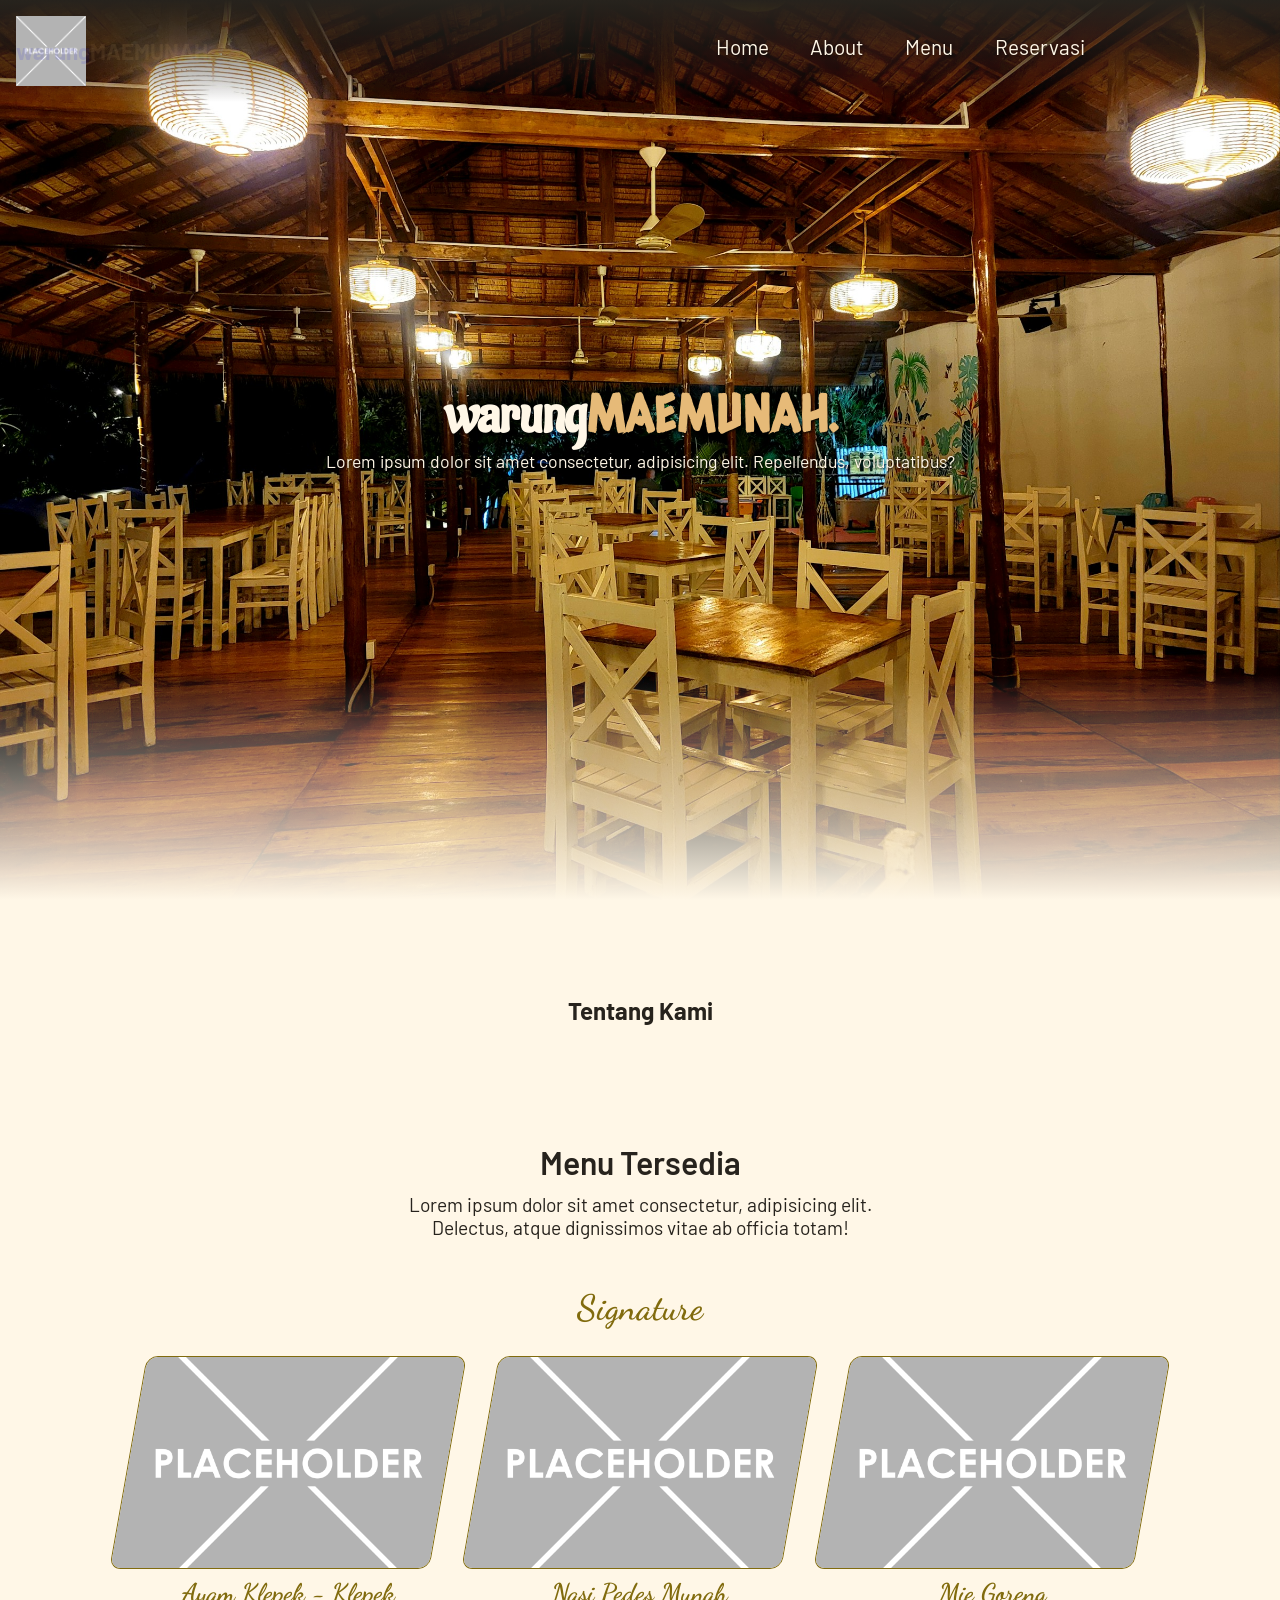
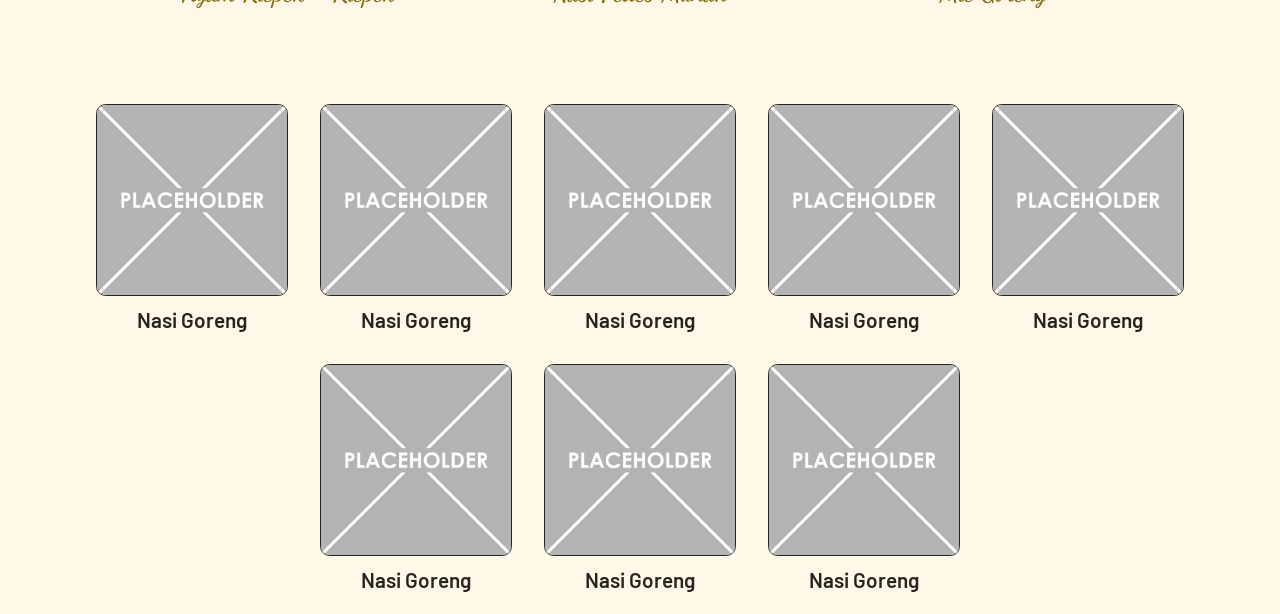
==== index.html @ 13523b5b "renamed:    Tugas_web.html -> index.html deleted:    tes.html deleted:    tesstyle.css" ====
<!doctype html>
<html lang="en">
  <head>
    <meta charset="UTF-8" />
    <meta name="viewport" content="width=device-width, initial-scale=1.0" />
    <title>Warung Maemunah</title>

    <!-- Style -->
    <link rel="stylesheet" href="style.css" />

    <!-- Font -->
    <link rel="preconnect" href="https://fonts.googleapis.com" />
    <link rel="preconnect" href="https://fonts.gstatic.com" crossorigin />
    <link
      href="https://fonts.googleapis.com/css2?family=Aladin&family=Barlow:ital,wght@0,100;0,200;0,300;0,400;0,500;0,600;0,700;0,800;0,900;1,100;1,200;1,300;1,400;1,500;1,600;1,700;1,800;1,900&family=Caesar+Dressing&family=Dancing+Script:wght@400..700&display=swap"
      rel="stylesheet"
    />
  </head>
  <body>
    <!-- Navbar -->
    <nav class="navbar">
      <a href="#" class="navbar-logo"><img src="ph.png" alt="" /></a>
      <a href="#" class="navbar-title">warung<span>MAEMUNAH.</span></a>

      <div class="navbar-nav">
        <a href="#home">Home</a>
        <a href="#about">About</a>
        <a href="#menu">Menu</a>
        <a href="#reservasi">Reservasi</a>
      </div>
    </nav>

    <!-- Hero Section -->
    <section class="hero" id="home">
      <main class="konten">
        <h1>warung<span>MAEMUNAH.</span></h1>
        <p>
          Lorem ipsum dolor sit amet consectetur, adipisicing elit. Repellendus,
          voluptatibus?
        </p>
      </main>
    </section>

    <!-- About Section -->
     <section id="about" class="about">
      <h2>Tentang Kami</h2>
     </section>

    <!-- Menu Section -->
    <section id="menu" class="menu">
      <h2>Menu Tersedia</h2>
      <p>Lorem ipsum dolor sit amet consectetur, adipisicing elit. Delectus, atque dignissimos vitae ab officia totam!</p>
      <h2 class="signature">Signature</h2>
      <div class="sig-container">
        <div class="sig-item">
          <div class="sig-image">
            <img src="ph.png" alt="sig1" />
          </div>
          <div class="sig-teks">
            <h3>Ayam Klepek - Klepek</h3>
          </div>
        </div>

        <div class="sig-item">
          <div class="sig-image">
            <img src="ph.png" alt="sig2" />
          </div>
          <div class="sig-teks">
            <h3>Nasi Pedes Munah</h3>
          </div>
        </div>

        <div class="sig-item">
          <div class="sig-image">
            <img src="ph.png" alt="sig3" />
          </div>
          <div class="sig-teks">
            <h3>Mie Goreng</h3>
          </div>
        </div>
      </div>

      <div class="reg-container">
        <div class="reg-item">
          <img src="ph.png" alt="reg1" class="reg-image">
          <h3 class="reg-teks">Nasi Goreng</h3>
        </div>
        <div class="reg-item">
          <img src="ph.png" alt="reg1" class="reg-image">
          <h3 class="reg-teks">Nasi Goreng</h3>
        </div>
        <div class="reg-item">
          <img src="ph.png" alt="reg1" class="reg-image">
          <h3 class="reg-teks">Nasi Goreng</h3>
        </div>
        <div class="reg-item">
          <img src="ph.png" alt="reg1" class="reg-image">
          <h3 class="reg-teks">Nasi Goreng</h3>
        </div>
        <div class="reg-item">
          <img src="ph.png" alt="reg1" class="reg-image">
          <h3 class="reg-teks">Nasi Goreng</h3>
        </div>
        <div class="reg-item">
          <img src="ph.png" alt="reg1" class="reg-image">
          <h3 class="reg-teks">Nasi Goreng</h3>
        </div>
        <div class="reg-item">
          <img src="ph.png" alt="reg1" class="reg-image">
          <h3 class="reg-teks">Nasi Goreng</h3>
        </div>
        <div class="reg-item">
          <img src="ph.png" alt="reg1" class="reg-image">
          <h3 class="reg-teks">Nasi Goreng</h3>
        </div>
      </div>
    </section>
  </body>
</html>
---- style.css ----
:root {
  --primary: #fff7e7;
  --item: #27231d;
  --emas: #816b0d;
}

* {
  margin: 0;
  padding: 0;
  box-sizing: border-box;
  outline: none;
  border: none;
  text-decoration: none;
}

body {
  font-family: "Barlow", sans-serif;
  color: var(--item);
  background-color: var(--primary);
  min-height: 2000px;
}

/* Navbar */
.navbar {
  display: flex;
  justify-content: space-between;
  align-items: center;
  padding: 16px;
  background: linear-gradient(
    to bottom,
    rgba(39, 35, 29, 1) 0%,
    rgba(39, 35, 29, 0) 100%
  );
  position: fixed;
  top: 0;
  left: 0;
  right: 0;
  z-index: 999;

  /* Animasi BG */
  animation: bg-item linear;
  animation-timeline: scroll();
  animation-range: 50vh 90vh;
  animation-fill-mode: forwards;
}
@keyframes bg-item {
  to {
    background: var(--item);
  }
}

.navbar .navbar-logo img {
  height: 100%;
  max-height: 70px;
  width: auto;
  display: block;

  /* Animasi logo */
  animation: logo-ilang linear;
  animation-timeline: scroll();
  animation-range: 0vh 100vh;
  animation-fill-mode: forwards;
  transform-origin: center;
}
@keyframes logo-ilang {
  to {
    transform: scale(0);
    opacity: 0;
    width: 0;
  }
}

.navbar .navbar-title {
    display: block;
    position: absolute;
    font-size: 1.4rem;
    font-weight: 700;
    opacity: 0.1;

  /* Animasi Title */
  animation-name: transparansi-title, muncul-title;
  animation-timing-function: linear, step-end;
  animation-timeline: scroll(), scroll();
  animation-range: 50vh 90vh, 0vh 49vh;
  animation-fill-mode: forwards, forwards;
}
@keyframes transparansi-title {
  to {
    opacity: 1;
    color: var(--primary);
  }
}
@keyframes muncul-title {
  from { transform: scale(0); }
  to { transform: scale(1); }
}

.navbar .navbar-title span {
    color: #e6ba78;
}

.navbar .navbar-nav {
  margin-right: 10rem;
}

.navbar .navbar-nav a {
  color: var(--primary);
  display: inline-block;
  font-size: 1.3rem;
  margin: 0 1.2rem;
  text-shadow: 1px 1px 3px rgba(1, 1, 1, 0.5);
}

.navbar .navbar-nav a::after {
  content: "";
  display: block;
  padding-bottom: 0.5rem;
  border-bottom: 0.1rem solid;
  transform: scaleX(0);
  transition: 0.1s linear;
}

.navbar .navbar-nav a:hover::after {
  transform: scaleX(0.5);
}

/* Hero Section */
.hero {
  color: var(--primary);
  min-height: 100vh;
  display: flex;
  justify-content: center;
  align-items: center;
  background-image: url(cover.jpg);
  background-size: cover;
  background-repeat: no-repeat;
  background-position: center;
  position: relative;
}

.hero::after {
  content: "";
  display: block;
  position: absolute;
  width: 100%;
  height: 100%;
  background: linear-gradient(
    to top,
    rgba(255, 247, 231, 1) 0%,
    rgba(255, 247, 231, 0) 25%
  );
}

.hero .konten {
  z-index: 10;
  text-align: center;
  padding: 0 7% 3rem;
}
.hero .konten h1 {
  font-family: "Aladin", system-ui;
  font-size: 3.5rem;
  text-shadow: 1px 1px 3px rgba(1, 1, 1, 1);
}

.hero .konten h1 span {
  font-family: "Caesar Dressing", system-ui;
  color: #e6ba78;
  font-size: 3.2rem;
}

.hero .konten p {
  text-shadow: 1px 1px 3px rgba(1, 1, 1, 1);
  font-size: 1.1rem;
  mix-blend-mode: difference;
}

/* About Section */
.about {
  padding: 6rem 7% 1.4rem;
}

.about h2 {
  text-align: center;
}

/* Menu Section */
.menu {
  padding: 6rem 7% 1.4rem;
}

.menu h2 {
  text-align: center;
  font-size: 2rem;
  font-weight: 600;
  margin-bottom: 0.7rem;
}

.menu p {
  text-align: center;
  font-size: 1.2rem;
  max-width: 30rem;
  margin: auto;
}

.menu h2.signature {
  color: var(--emas);
  text-align: center;
  font-family: "Dancing Script", cursive;
  font-size: 2.2rem;
  margin-top: 3rem;
}

.menu .sig-container {
  display: flex;
  flex-wrap: wrap;
  justify-content: center;
  gap: 2rem;
  font-family: "Dancing Script", cursive;
  padding: 1rem;
}

.menu .sig-container .sig-item {
  display: flex;
  flex-direction: column;
  align-items: center;
  gap: 0.5rem;
}

.menu .sig-container .sig-item .sig-image {
  position: relative;
  width: 25vw;
  aspect-ratio: 3/2;
  border-radius: 0.7rem;
  overflow: hidden;
  transform: skewX(-10deg);
  border: 0.1rem solid var(--emas);
}

.menu .sig-container .sig-item .sig-image img {
  width: 100%;
  height: 100%;
  object-fit: cover;
  transform: skewX(10deg) scale(1.12);
  transition: 0.1s;
}

.menu .sig-container .sig-item .sig-image img:hover {
  transform: skew(10deg) scale(1.7);
}

.menu .sig-container .sig-teks {
  text-align: center;
}

.menu .sig-container .sig-teks h3 {
  color: var(--emas);
  font-size: 1.6rem;
  margin: 0;
}

.menu .reg-container {
  display: flex;
  flex-wrap: wrap;
  justify-content: center;
  margin-top: 5rem;
  gap: 2rem;
}

.menu .reg-container .reg-item {
  text-align: center;
}

.menu .reg-container .reg-item img {
  width: 15vw;
  border-radius: 5%;
  border: 0.1rem solid var(--item);
}

.menu .reg-container .reg-item .reg-teks {
  margin: 0.5rem auto 0rem;
  font-weight: 600;
  font-size: 1.3rem;
}
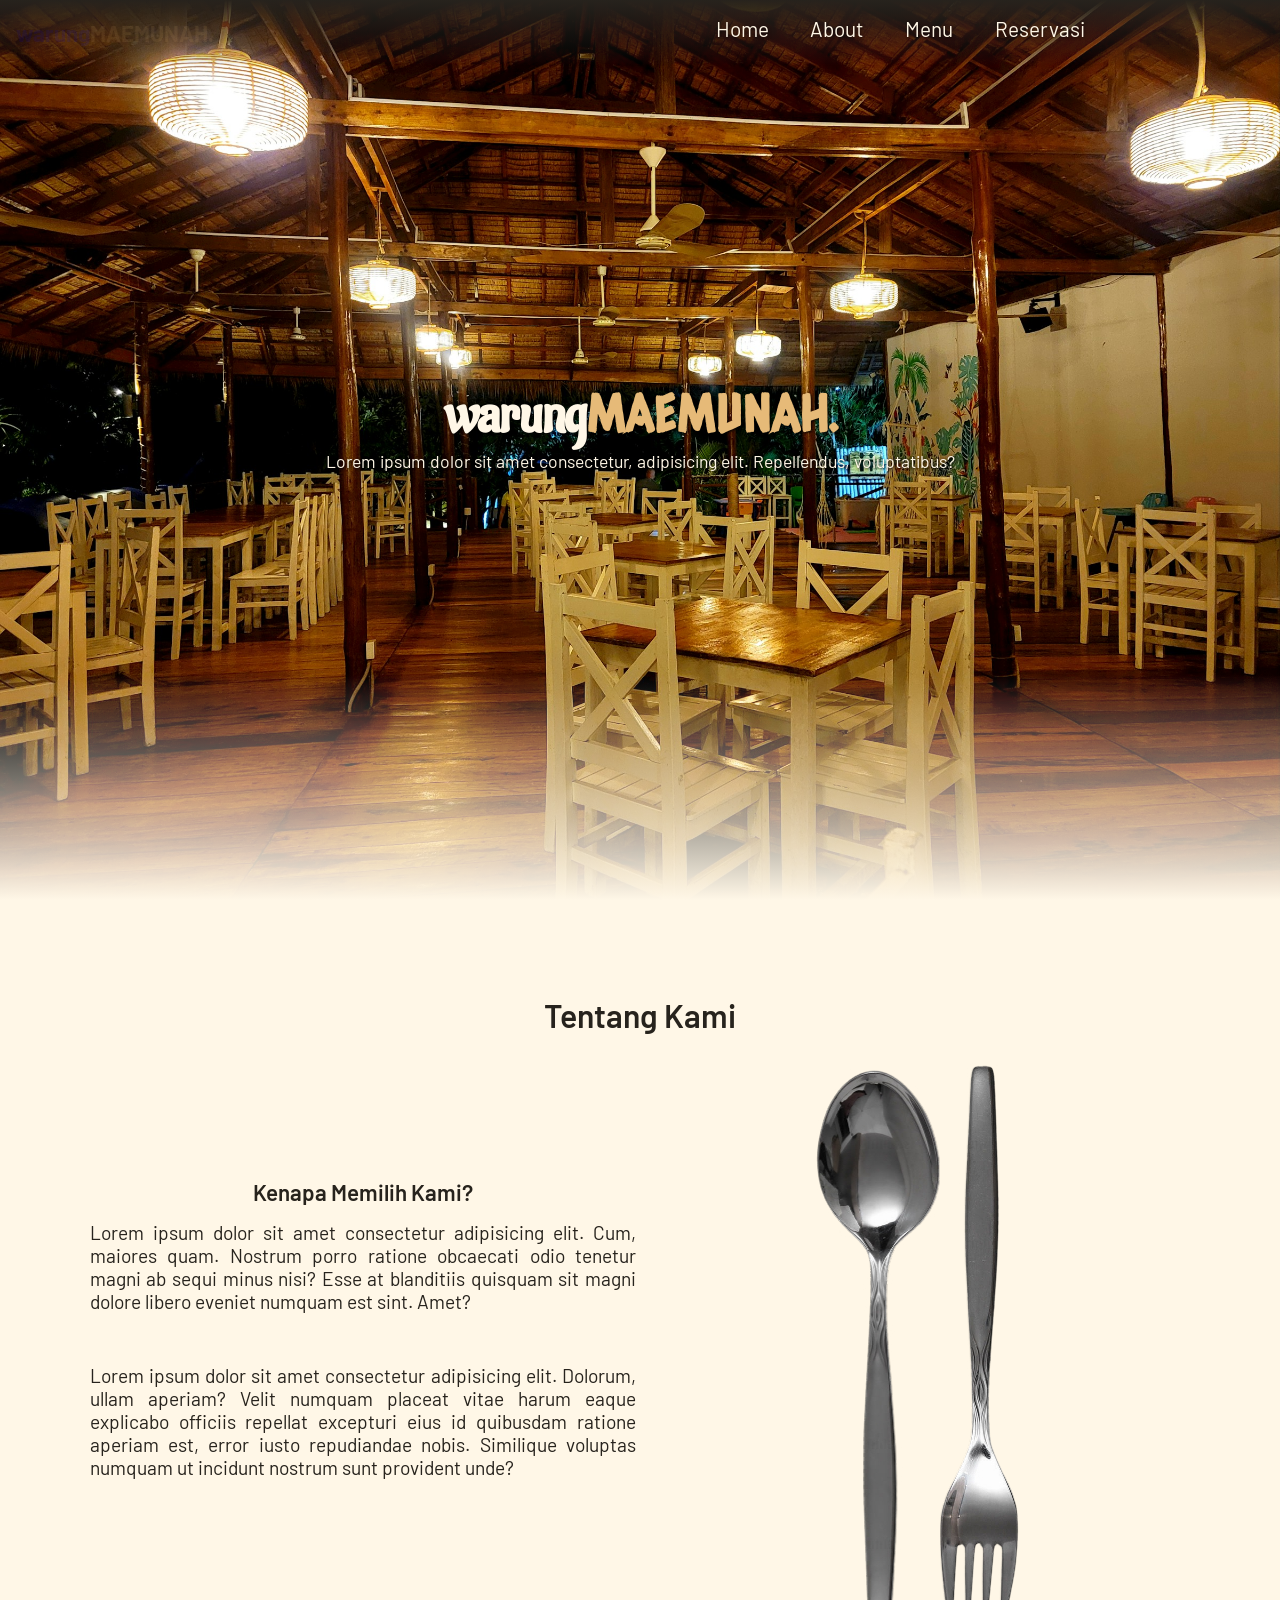
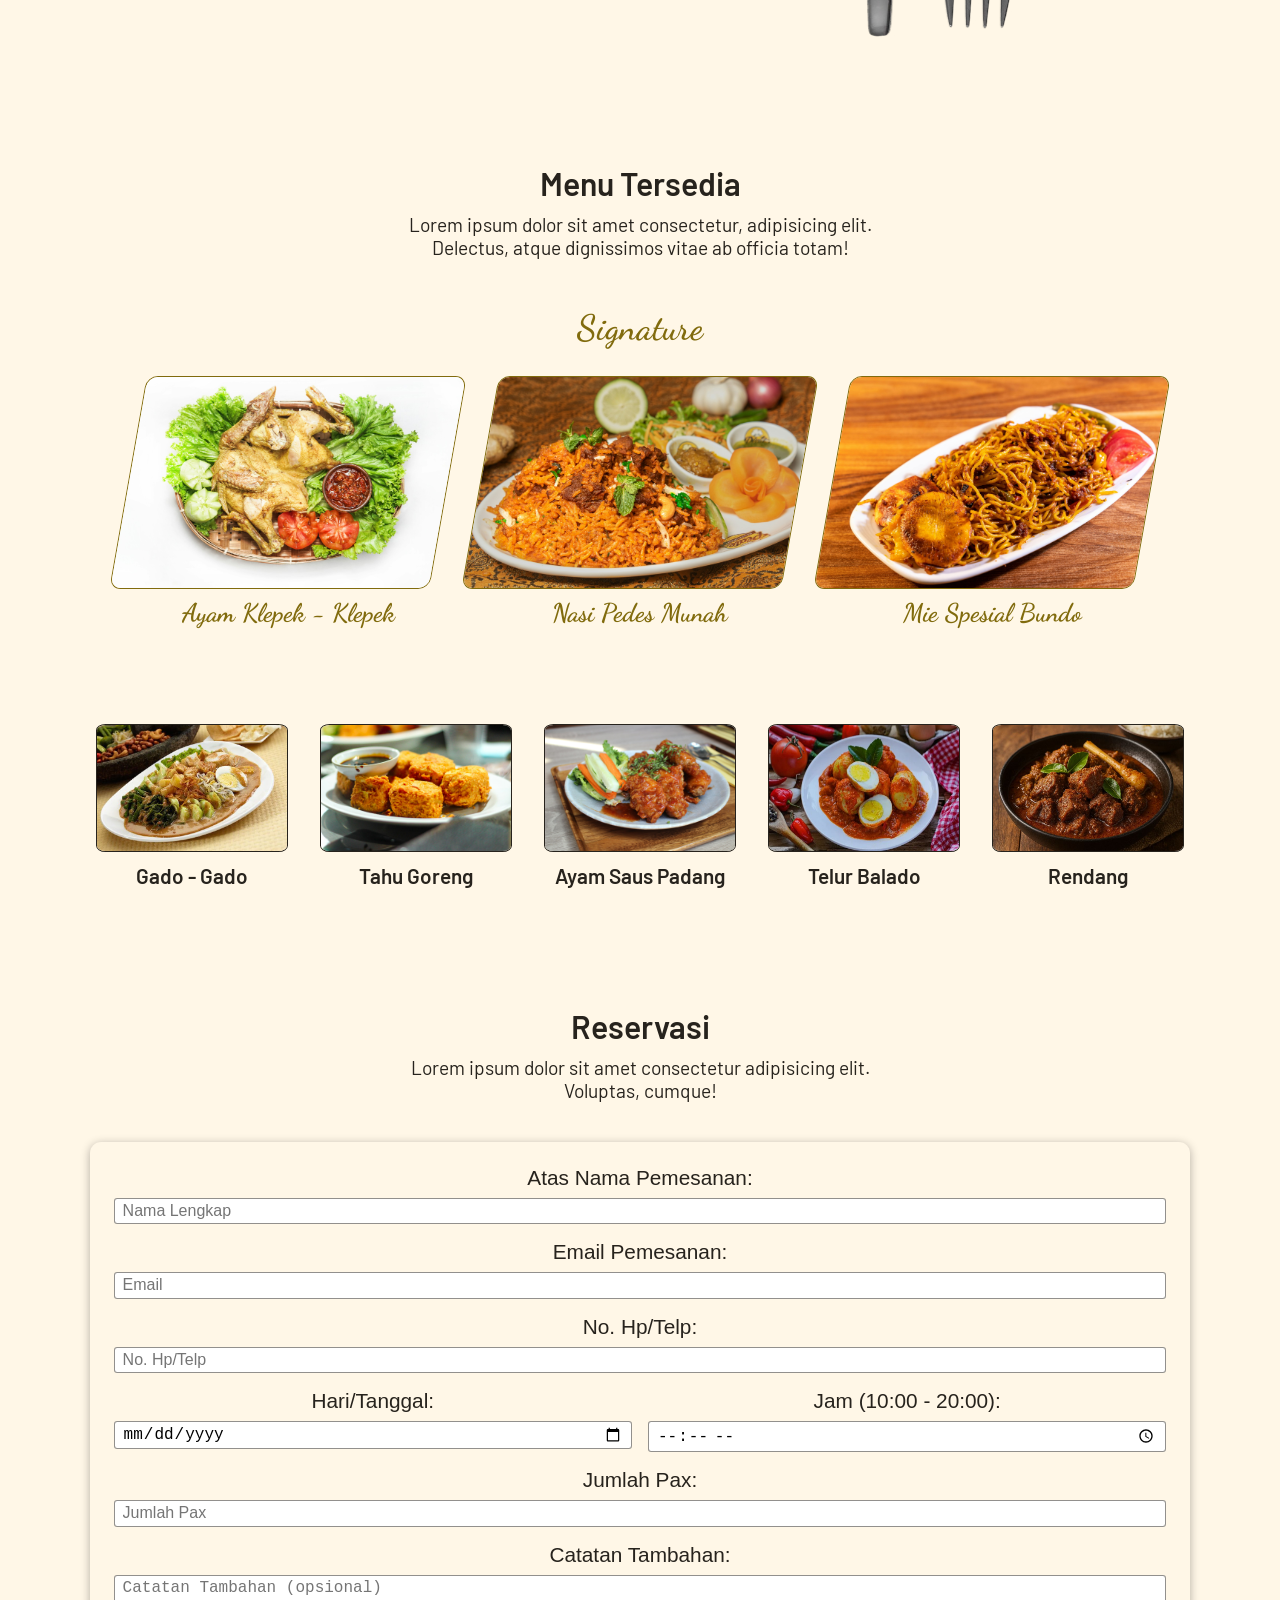
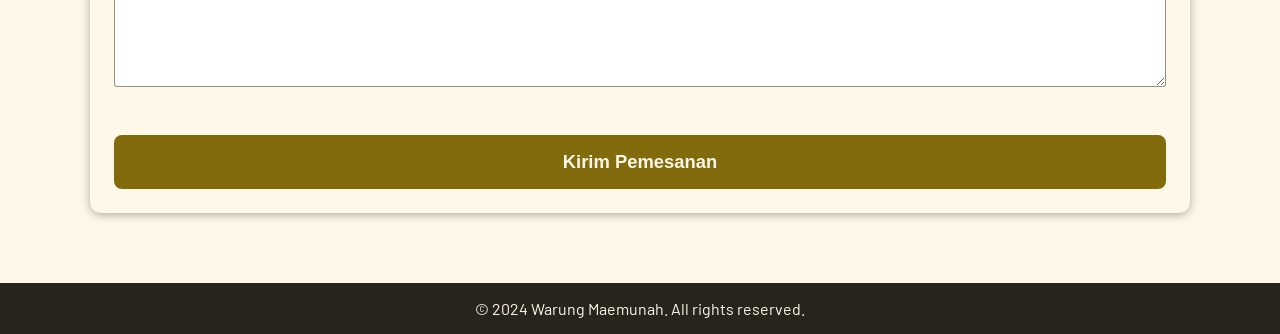
==== commit c0b066f8: "new file:   images/Logo.jpg 	renamed:    cover.jpg -> images/cover.jpg 	new file:   images/garpu.png" ====
--- a/index.html
+++ b/index.html
@@ -19,11 +19,11 @@
   <body>
     <!-- Navbar -->
     <nav class="navbar">
-      <a href="#" class="navbar-logo"><img src="ph.png" alt="" /></a>
+      <a href="#" class="navbar-logo"><img src="images/logo.jpg" alt="" /></a>
       <a href="#" class="navbar-title">warung<span>MAEMUNAH.</span></a>
 
       <div class="navbar-nav">
-        <a href="#home">Home</a>
+        <a href="#">Home</a>
         <a href="#about">About</a>
         <a href="#menu">Menu</a>
         <a href="#reservasi">Reservasi</a>
@@ -42,19 +42,46 @@
     </section>
 
     <!-- About Section -->
-     <section id="about" class="about">
+    <section id="about" class="about">
       <h2>Tentang Kami</h2>
-     </section>
+
+      <div class="row">
+        <div class="container-img">
+          <img src="images/sendok.png" alt="" class="sendok" />
+          <img src="images/garpu.png" alt="" class="garpu" />
+        </div>
+        <div class="konten">
+          <h3>Kenapa Memilih Kami?</h3>
+          <p>
+            Lorem ipsum dolor sit amet consectetur adipisicing elit. Cum,
+            maiores quam. Nostrum porro ratione obcaecati odio tenetur magni ab
+            sequi minus nisi? Esse at blanditiis quisquam sit magni dolore
+            libero eveniet numquam est sint. Amet?
+          </p>
+          <br />
+          <p>
+            Lorem ipsum dolor sit amet consectetur adipisicing elit. Dolorum,
+            ullam aperiam? Velit numquam placeat vitae harum eaque explicabo
+            officiis repellat excepturi eius id quibusdam ratione aperiam est,
+            error iusto repudiandae nobis. Similique voluptas numquam ut
+            incidunt nostrum sunt provident unde?
+          </p>
+        </div>
+      </div>
+    </section>
 
     <!-- Menu Section -->
     <section id="menu" class="menu">
       <h2>Menu Tersedia</h2>
-      <p>Lorem ipsum dolor sit amet consectetur, adipisicing elit. Delectus, atque dignissimos vitae ab officia totam!</p>
+      <p>
+        Lorem ipsum dolor sit amet consectetur, adipisicing elit. Delectus,
+        atque dignissimos vitae ab officia totam!
+      </p>
       <h2 class="signature">Signature</h2>
       <div class="sig-container">
         <div class="sig-item">
           <div class="sig-image">
-            <img src="ph.png" alt="sig1" />
+            <img src="images/menu/sig1.jpg" alt="sig1" />
           </div>
           <div class="sig-teks">
             <h3>Ayam Klepek - Klepek</h3>
@@ -63,7 +90,7 @@
 
         <div class="sig-item">
           <div class="sig-image">
-            <img src="ph.png" alt="sig2" />
+            <img src="images/menu/sig2.jpg" alt="sig2" />
           </div>
           <div class="sig-teks">
             <h3>Nasi Pedes Munah</h3>
@@ -72,48 +99,124 @@
 
         <div class="sig-item">
           <div class="sig-image">
-            <img src="ph.png" alt="sig3" />
+            <img src="images/menu/sig3.jpg" alt="sig3" />
           </div>
           <div class="sig-teks">
-            <h3>Mie Goreng</h3>
+            <h3>Mie Spesial Bundo</h3>
           </div>
         </div>
       </div>
 
       <div class="reg-container">
         <div class="reg-item">
-          <img src="ph.png" alt="reg1" class="reg-image">
-          <h3 class="reg-teks">Nasi Goreng</h3>
-        </div>
-        <div class="reg-item">
-          <img src="ph.png" alt="reg1" class="reg-image">
-          <h3 class="reg-teks">Nasi Goreng</h3>
-        </div>
-        <div class="reg-item">
-          <img src="ph.png" alt="reg1" class="reg-image">
-          <h3 class="reg-teks">Nasi Goreng</h3>
-        </div>
-        <div class="reg-item">
-          <img src="ph.png" alt="reg1" class="reg-image">
-          <h3 class="reg-teks">Nasi Goreng</h3>
-        </div>
-        <div class="reg-item">
-          <img src="ph.png" alt="reg1" class="reg-image">
-          <h3 class="reg-teks">Nasi Goreng</h3>
-        </div>
-        <div class="reg-item">
-          <img src="ph.png" alt="reg1" class="reg-image">
-          <h3 class="reg-teks">Nasi Goreng</h3>
-        </div>
-        <div class="reg-item">
-          <img src="ph.png" alt="reg1" class="reg-image">
-          <h3 class="reg-teks">Nasi Goreng</h3>
-        </div>
-        <div class="reg-item">
-          <img src="ph.png" alt="reg1" class="reg-image">
-          <h3 class="reg-teks">Nasi Goreng</h3>
-        </div>
-      </div>
-    </section>
+          <img src="images/menu/reg1.jpg" alt="reg1" class="reg-image" />
+          <h3 class="reg-teks">Gado - Gado</h3>
+        </div>
+        <div class="reg-item">
+          <img src="images/menu/reg2.jpg" alt="reg2" class="reg-image" />
+          <h3 class="reg-teks">Tahu Goreng</h3>
+        </div>
+        <div class="reg-item">
+          <img src="images/menu/reg3.jpg" alt="reg3" class="reg-image" />
+          <h3 class="reg-teks">Ayam Saus Padang</h3>
+        </div>
+        <div class="reg-item">
+          <img src="images/menu/reg4.jpg" alt="reg4" class="reg-image" />
+          <h3 class="reg-teks">Telur Balado</h3>
+        </div>
+        <div class="reg-item">
+          <img src="images/menu/reg5.jpg" alt="reg5" class="reg-image" />
+          <h3 class="reg-teks">Rendang</h3>
+        </div>
+      </div>
+    </section>
+
+    <!-- Reservasi Section -->
+    <section id="reservasi" class="reservasi">
+      <h2>Reservasi</h2>
+      <p>
+        Lorem ipsum dolor sit amet consectetur adipisicing elit. Voluptas,
+        cumque!
+      </p>
+
+      <div class="container">
+        <form action="#" method="post" class="form-reservasi">
+          <div class="form">
+            <label for="nama">Atas Nama Pemesanan:</label>
+            <input
+              type="text"
+              name="nama"
+              id="nama"
+              placeholder="Nama Lengkap"
+              required
+            />
+          </div>
+
+          <div class="form">
+            <label for="email">Email Pemesanan:</label>
+            <input
+              type="email"
+              name="email"
+              id="email"
+              placeholder="Email"
+              required
+            />
+          </div>
+
+          <div class="form">
+            <label for="telepon">No. Hp/Telp:</label>
+            <input
+              type="tel"
+              name="telepon"
+              id="telepon"
+              placeholder="No. Hp/Telp"
+              required
+            />
+          </div>
+
+          <div class="form-split">
+            <div class="form">
+              <label for="tanggal">Hari/Tanggal:</label>
+              <input type="date" name="tanggal" id="tanggal" required />
+            </div>
+            <div class="form">
+              <label for="waktu">Jam (10:00 - 20:00):</label>
+              <input type="time" name="waktu" id="waktu" required />
+            </div>
+          </div>
+
+          <div class="form">
+            <label for="jumlah-pax">Jumlah Pax:</label>
+            <input
+              type="number"
+              name="jumlah_pax"
+              id="jumlah_pax"
+              min="1"
+              placeholder="Jumlah Pax"
+              required
+            />
+          </div>
+
+          <div class="form">
+            <label for="catatan">Catatan Tambahan:</label>
+            <textarea
+              name="catatan"
+              id="catatan"
+              rows="4"
+              placeholder="Catatan Tambahan (opsional)"
+            ></textarea>
+          </div>
+
+          <div class="form-submit">
+            <button type="submit">Kirim Pemesanan</button>
+          </div>
+        </form>
+      </div>
+    </section>
+
+    <!-- Footer -->
+    <footer class="footer">
+      <p>&copy; 2024 Warung Maemunah. All rights reserved.</p>
+    </footer>
   </body>
 </html>
--- a/style.css
+++ b/style.css
@@ -17,7 +17,6 @@
   font-family: "Barlow", sans-serif;
   color: var(--item);
   background-color: var(--primary);
-  min-height: 2000px;
 }
 
 /* Navbar */
@@ -52,6 +51,7 @@
 .navbar .navbar-logo img {
   height: 100%;
   max-height: 70px;
+  border-radius: 50%;
   width: auto;
   display: block;
 
@@ -71,17 +71,19 @@
 }
 
 .navbar .navbar-title {
-    display: block;
-    position: absolute;
-    font-size: 1.4rem;
-    font-weight: 700;
-    opacity: 0.1;
+  display: block;
+  position: absolute;
+  font-size: 1.4rem;
+  font-weight: 700;
+  opacity: 0.1;
 
   /* Animasi Title */
   animation-name: transparansi-title, muncul-title;
   animation-timing-function: linear, step-end;
   animation-timeline: scroll(), scroll();
-  animation-range: 50vh 90vh, 0vh 49vh;
+  animation-range:
+    50vh 90vh,
+    0vh 49vh;
   animation-fill-mode: forwards, forwards;
 }
 @keyframes transparansi-title {
@@ -91,12 +93,16 @@
   }
 }
 @keyframes muncul-title {
-  from { transform: scale(0); }
-  to { transform: scale(1); }
+  from {
+    transform: scale(0);
+  }
+  to {
+    transform: scale(1);
+  }
 }
 
 .navbar .navbar-title span {
-    color: #e6ba78;
+  color: #e6ba78;
 }
 
 .navbar .navbar-nav {
@@ -131,7 +137,7 @@
   display: flex;
   justify-content: center;
   align-items: center;
-  background-image: url(cover.jpg);
+  background-image: url(images/cover.jpg);
   background-size: cover;
   background-repeat: no-repeat;
   background-position: center;
@@ -175,27 +181,63 @@
 }
 
 /* About Section */
-.about {
+.about,
+.menu,
+.reservasi {
   padding: 6rem 7% 1.4rem;
 }
 
-.about h2 {
-  text-align: center;
-}
-
-/* Menu Section */
-.menu {
-  padding: 6rem 7% 1.4rem;
-}
-
-.menu h2 {
+.about h2,
+.menu h2,
+.reservasi h2 {
   text-align: center;
   font-size: 2rem;
   font-weight: 600;
   margin-bottom: 0.7rem;
 }
 
-.menu p {
+.about .row {
+  display: flex;
+  align-items: center;
+  justify-content: space-between;
+  gap: 0.5rem;
+  margin: 0 auto;
+}
+
+.about .row .konten {
+  flex: 1;
+  order: 1;
+}
+
+.about .row .konten h3 {
+  font-size: 1.4rem;
+  font-weight: 600;
+  margin-bottom: 1rem;
+  text-align: center;
+}
+
+.about .row .konten p {
+  font-size: 1.2rem;
+  margin-bottom: 2rem;
+  text-align: justify;
+}
+
+.about .row .container-img {
+  flex: 1;
+  order: 2;
+  position: relative;
+  display: flex;
+  align-items: center;
+  justify-content: center;
+}
+
+.about .row .container-img img.garpu {
+  transform: scaleY(-1);
+}
+
+/* Menu Section */
+.menu p,
+.reservasi p {
   text-align: center;
   font-size: 1.2rem;
   max-width: 30rem;
@@ -272,6 +314,7 @@
 
 .menu .reg-container .reg-item img {
   width: 15vw;
+  aspect-ratio: 3/2;
   border-radius: 5%;
   border: 0.1rem solid var(--item);
 }
@@ -280,4 +323,81 @@
   margin: 0.5rem auto 0rem;
   font-weight: 600;
   font-size: 1.3rem;
+}
+
+/* Reservasi Section */
+.reservasi p {
+  margin-bottom: 2.5rem;
+}
+.reservasi .container {
+  margin: 0 auto;
+  padding: 1.5rem;
+  border-radius: 0.7rem;
+  box-shadow: 0 2px 10px rgba(0, 0, 0, 0.3);
+}
+
+.reservasi .container .form-reservasi {
+  width: 100%;
+}
+
+.reservasi .container .form {
+  display: flex;
+  flex-direction: column;
+  margin-bottom: 1rem;
+  text-align: center;
+}
+
+.reservasi .container .form label {
+  font-size: 1.3rem;
+  font-weight: 500;
+  margin-bottom: 0.5rem;
+}
+
+.reservasi .container .form input, .reservasi .container .form select, .reservasi .container .form textarea {
+  width: 100%;
+  padding: 0.2rem 0.5rem;
+  border: 0.1rem solid rgba(39, 35, 29, 0.5);
+  border-radius: 0.2rem;
+  font-size: 1rem;
+  transition: border-color 0.5s;
+}
+
+.reservasi .container .form input:focus, .reservasi .container .form select:focus, .reservasi .container .form textarea:focus {
+  border-color: var(--item);
+}
+
+.reservasi .container .form textarea {
+  resize: vertical;
+  min-height: 7rem;
+}
+
+.reservasi .container .form-split {
+  display: grid;
+  grid-template-columns: 1fr 1fr;
+  gap: 1rem;
+}
+
+.reservasi .container .form-submit button[type="submit"] {
+  width: 100%;
+  padding: 1rem;
+  background-color: var(--emas);
+  color: var(--primary);
+  border-radius: 0.5rem;
+  font-size: 1.15rem;
+  font-weight: 600;
+  cursor: pointer;
+  transition: background-color 0.3s;
+  margin-top: 2rem;
+}
+.reservasi .container .form-submit button[type="submit"]:hover {
+  background-color: #a88f1e;
+}
+
+/* Footer */
+.footer {
+  text-align: center;
+  padding: 1rem;
+  margin-top: 3rem;
+  background-color: var(--item);
+  color: var(--primary);
 }
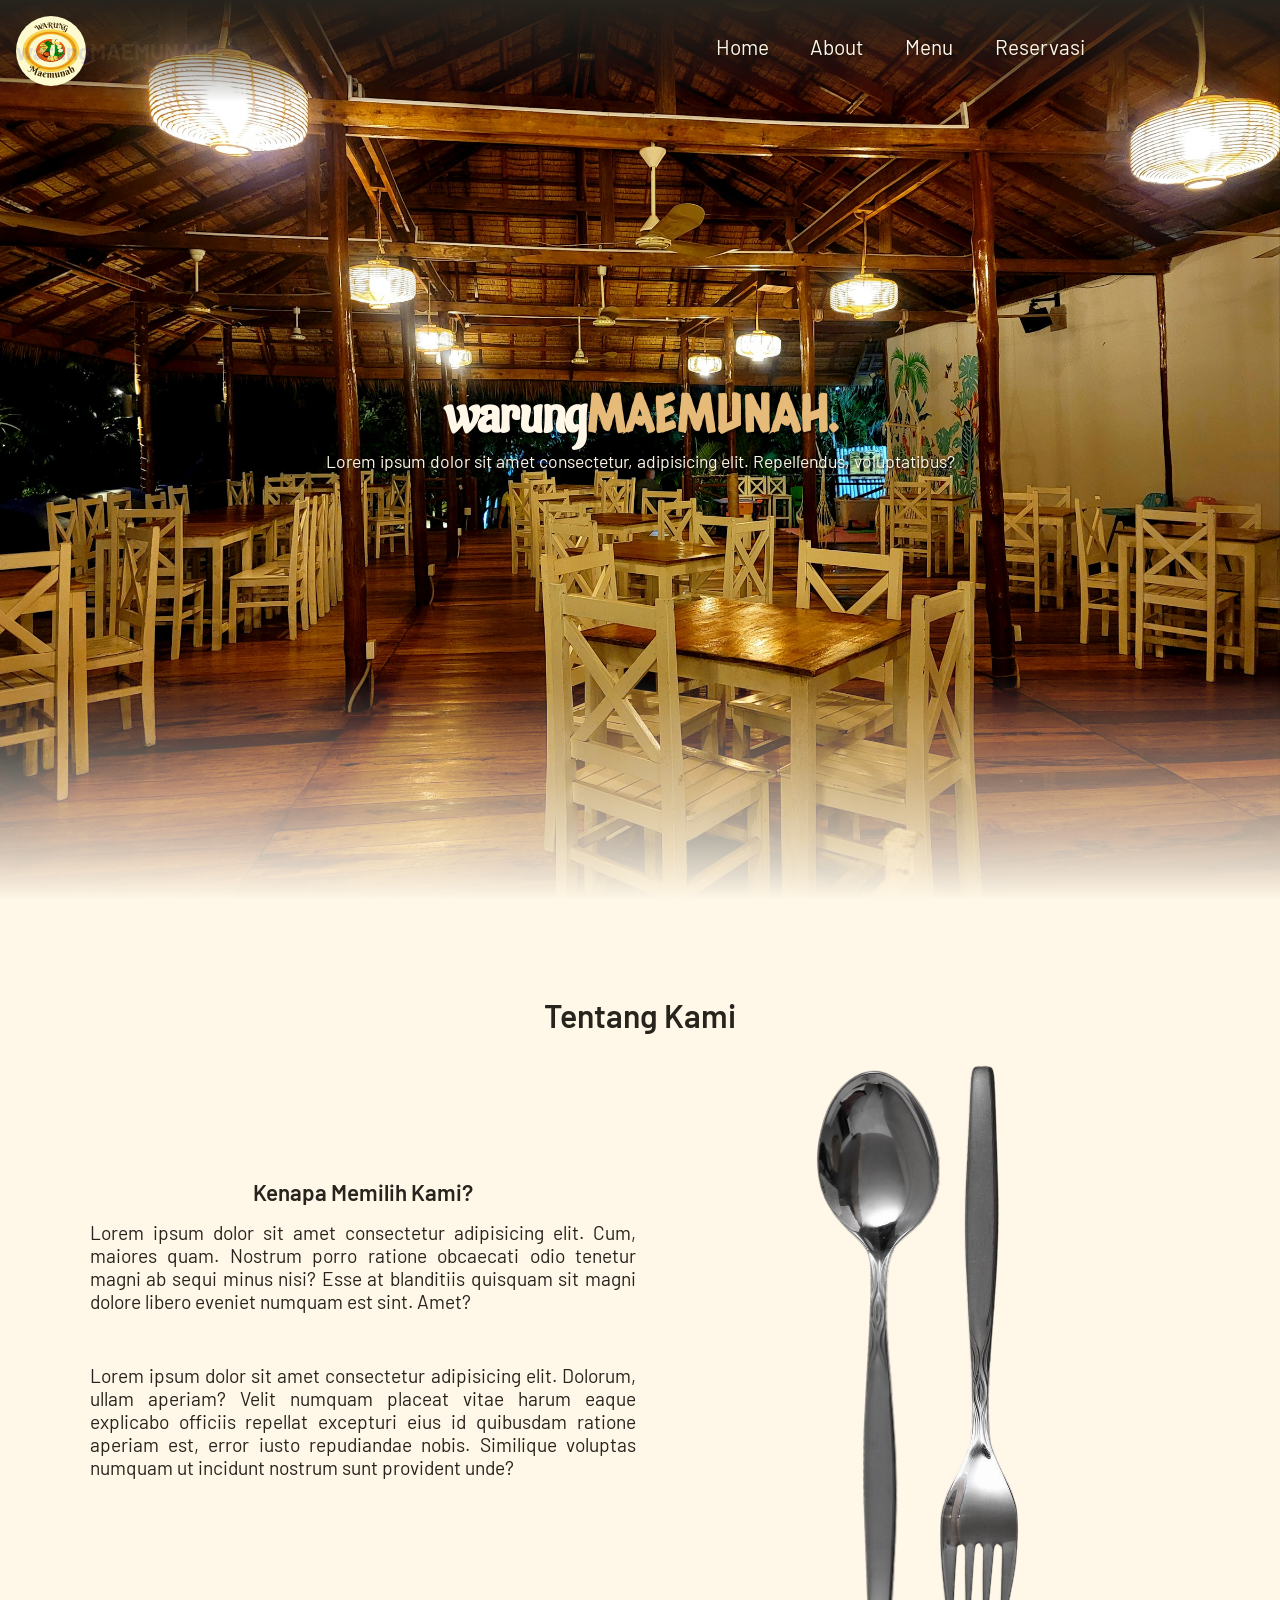
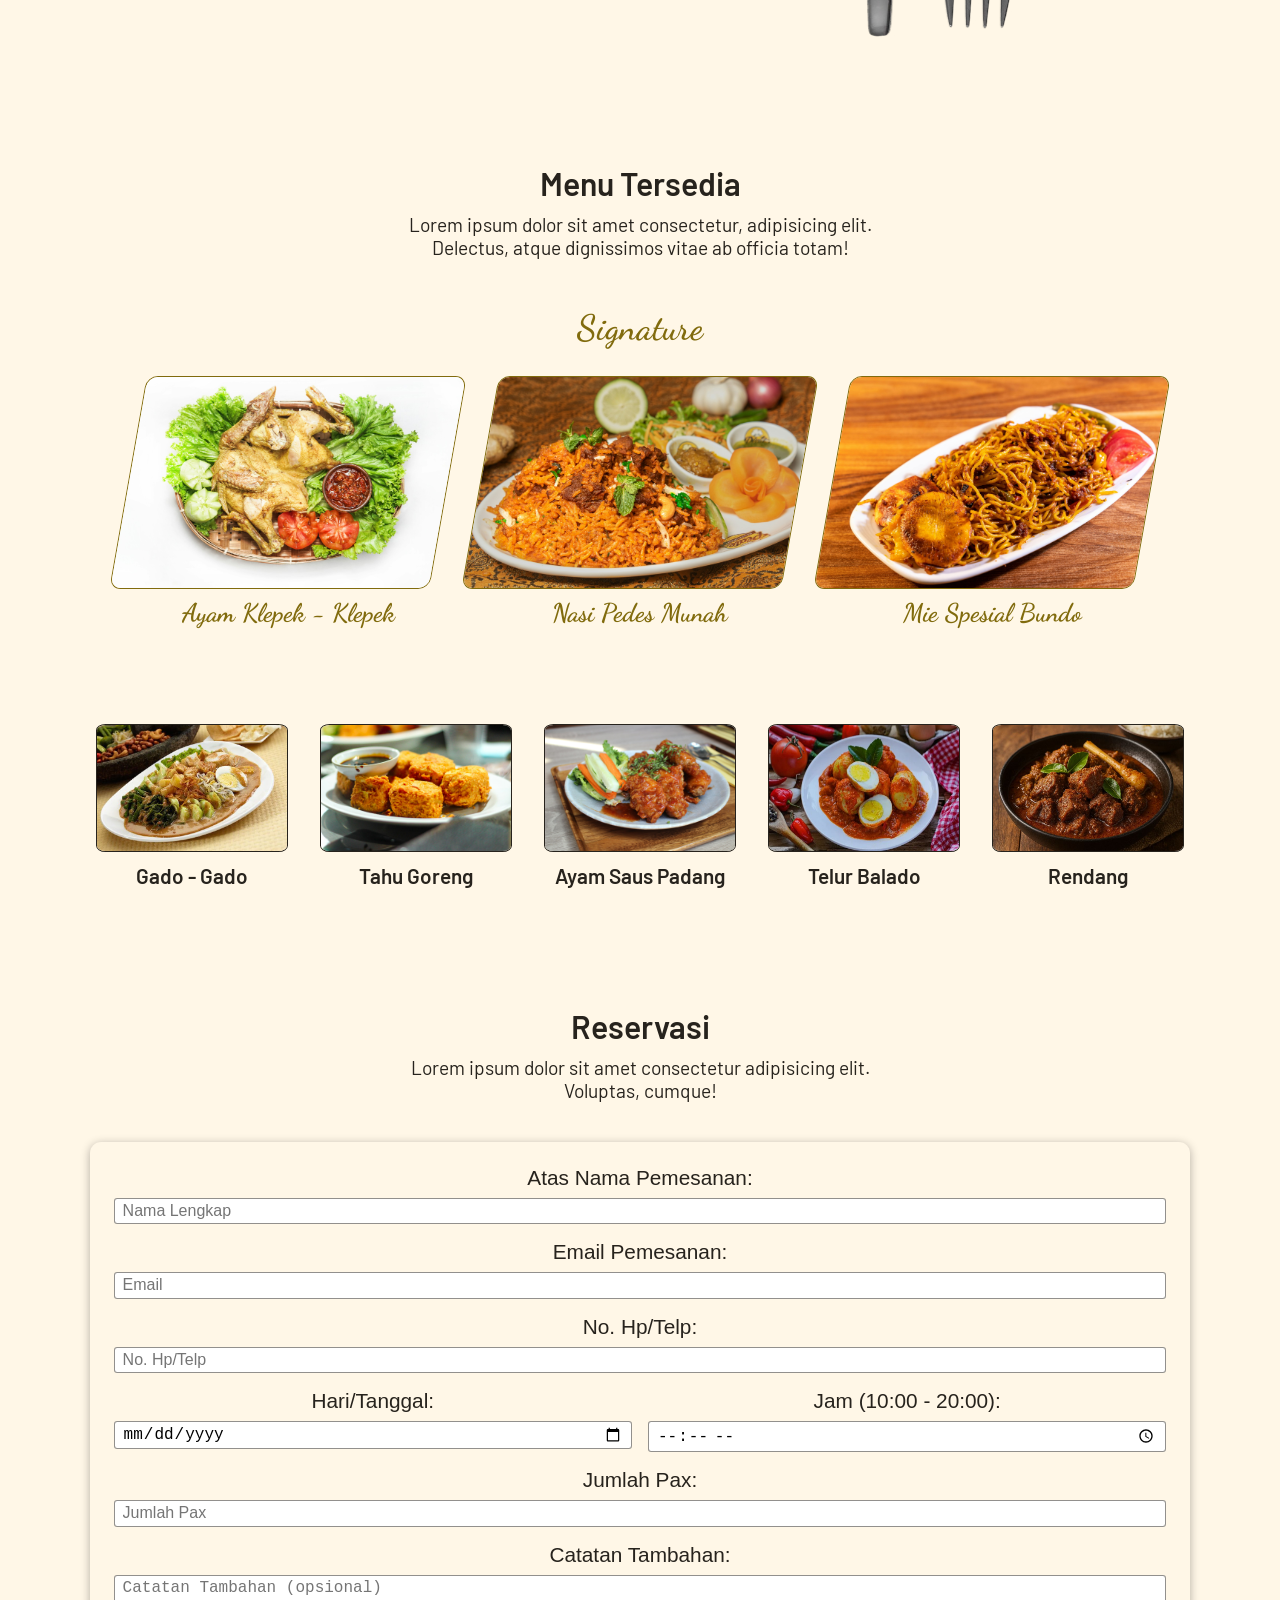
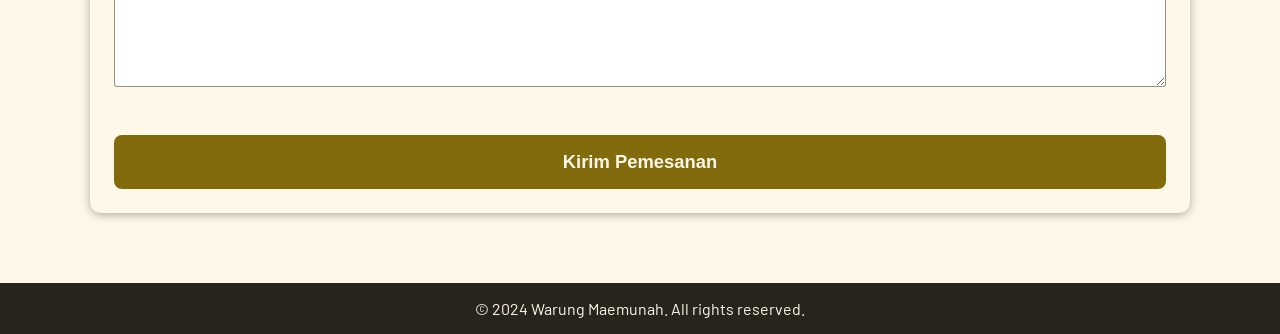
==== commit 90c0db89: "deleted:    README.md 	modified:   index.html" ====
--- a/index.html
+++ b/index.html
@@ -19,7 +19,7 @@
   <body>
     <!-- Navbar -->
     <nav class="navbar">
-      <a href="#" class="navbar-logo"><img src="images/logo.jpg" alt="" /></a>
+      <a href="#" class="navbar-logo"><img src="images/Logo.jpg" alt="" /></a>
       <a href="#" class="navbar-title">warung<span>MAEMUNAH.</span></a>
 
       <div class="navbar-nav">
